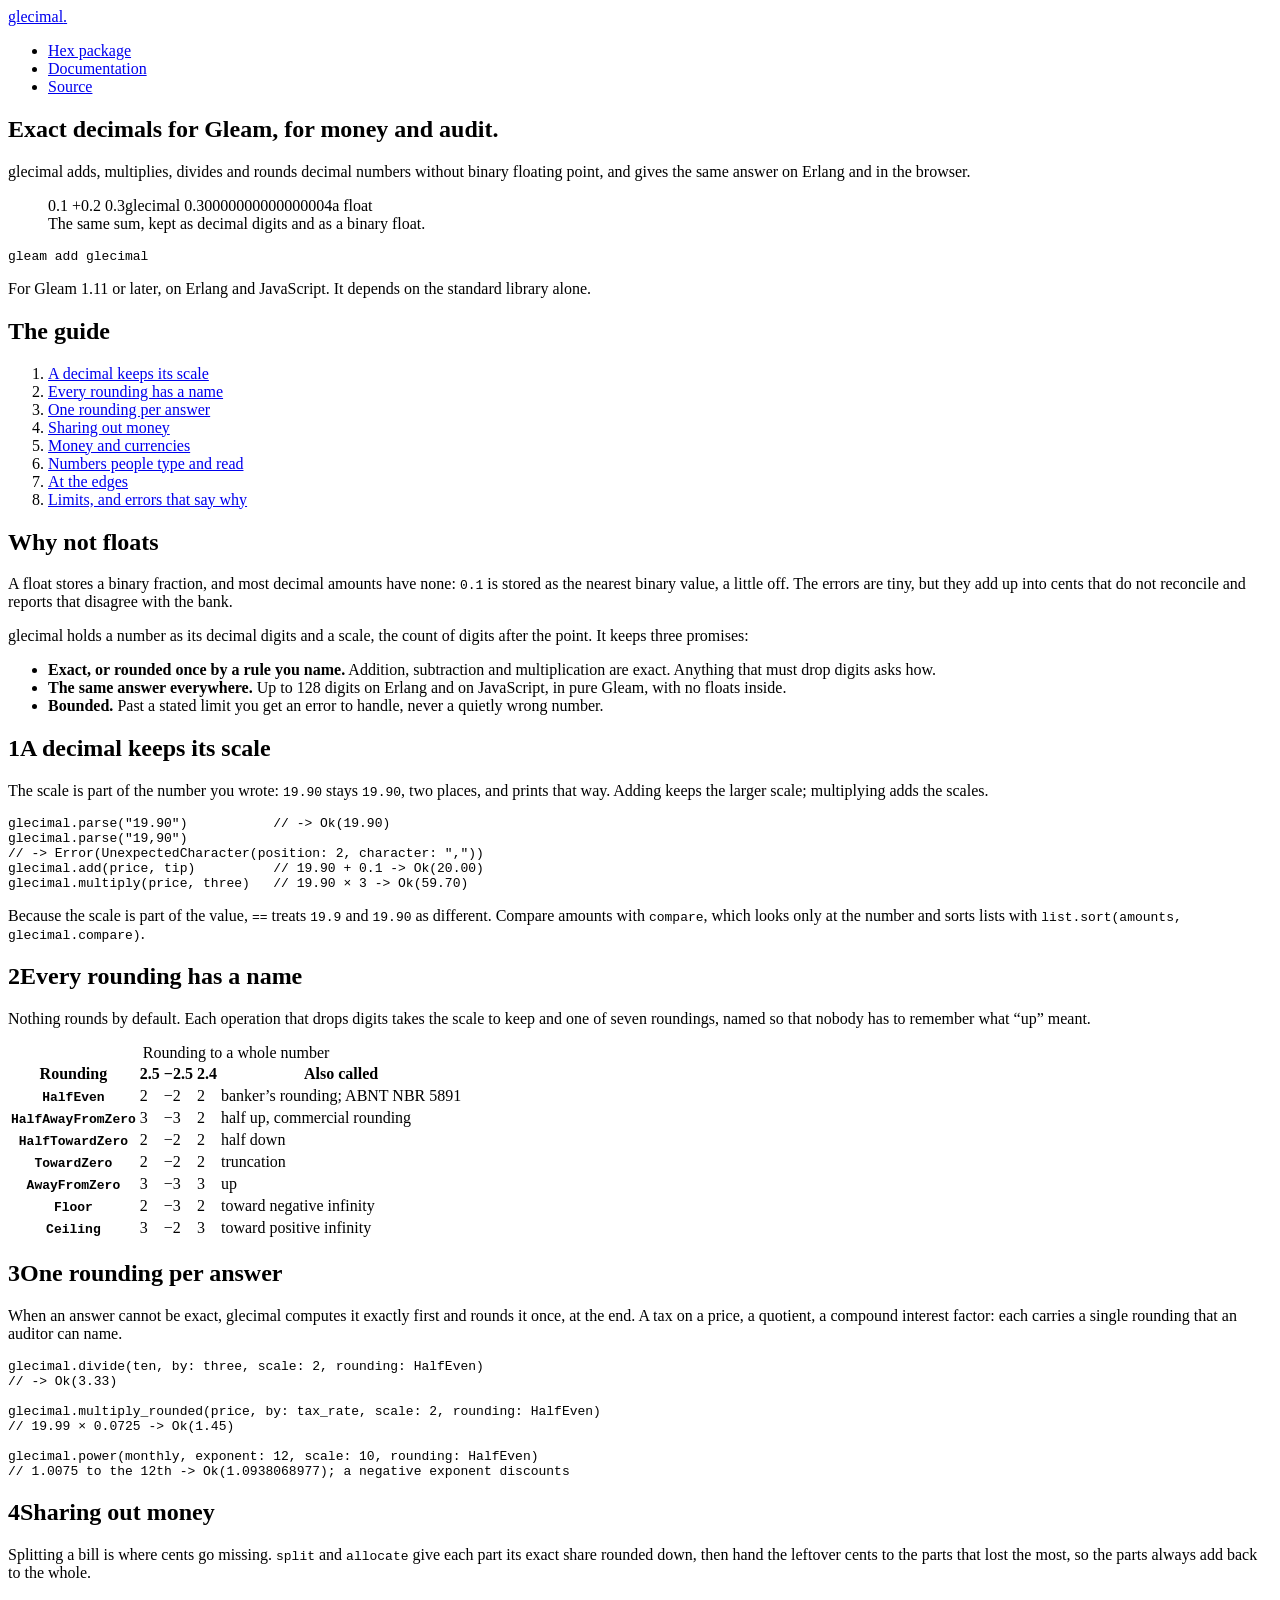
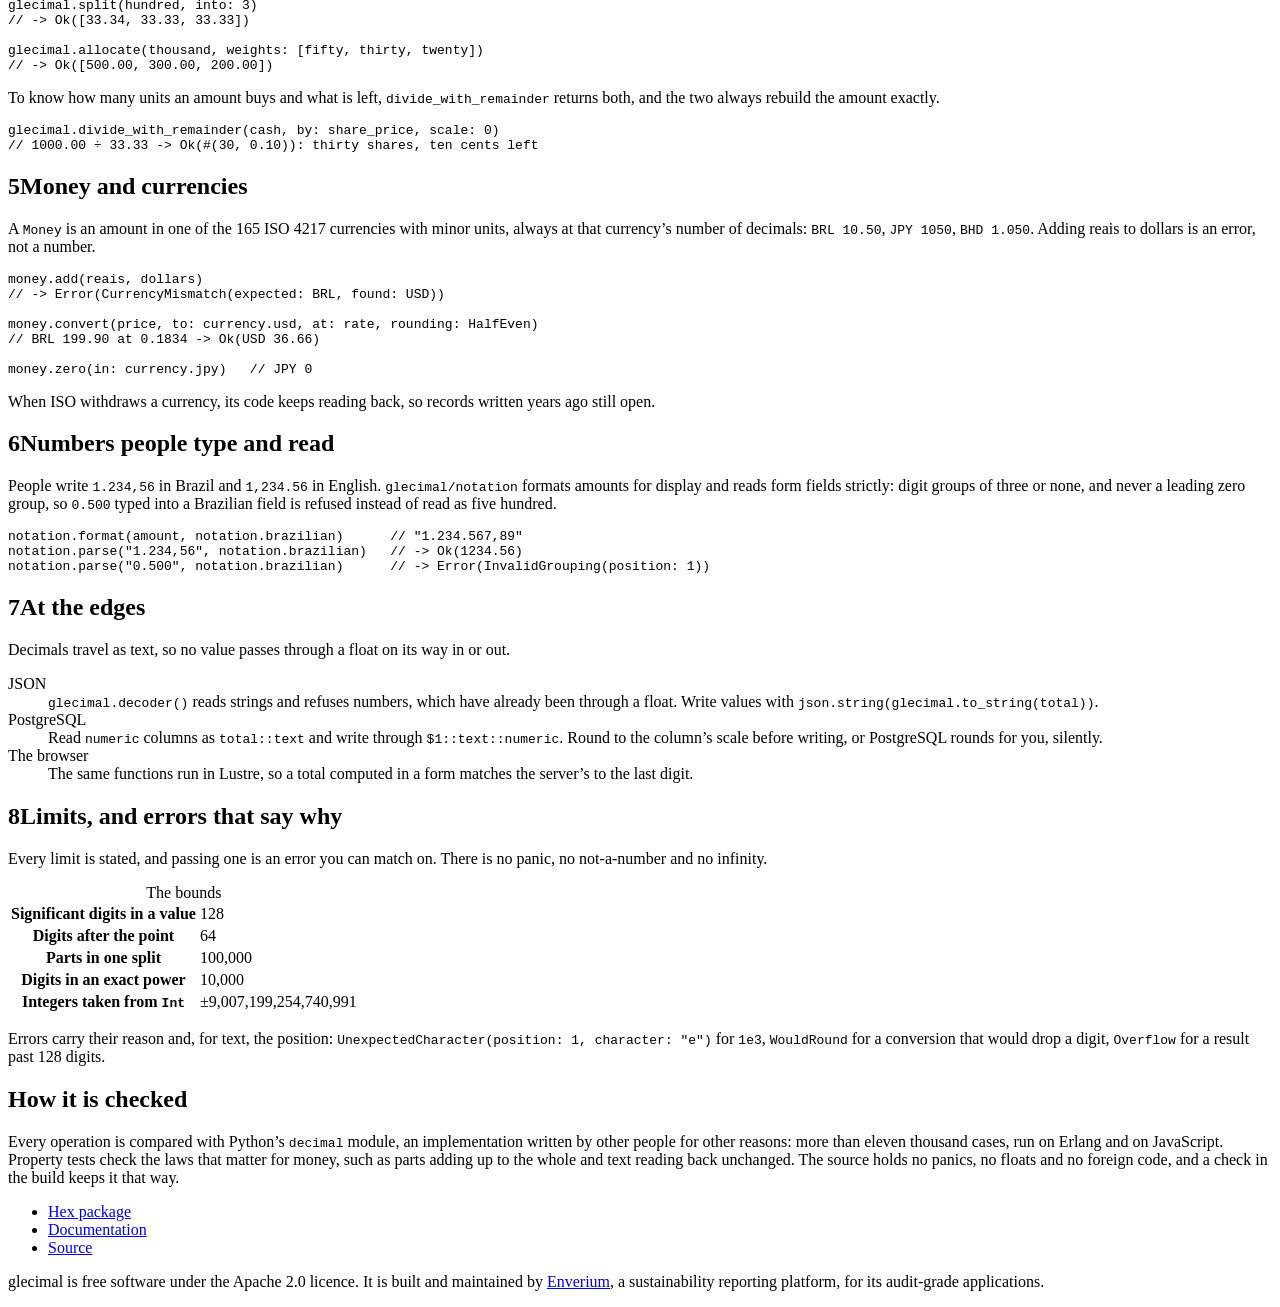
==== site/index.html @ 87f94159 "Add glecimal.com: a one-page guide served from Cloudflare Pages site/ holds the whole site: hand-wri" ====
<!doctype html>
<html lang="en">
<head>
<meta charset="utf-8">
<meta name="viewport" content="width=device-width, initial-scale=1">
<title>glecimal: exact decimals for Gleam</title>
<meta name="description" content="glecimal is a pure-Gleam library of exact decimals for money and audit: no floats, every rounding named, the same results on Erlang and JavaScript.">
<link rel="canonical" href="https://glecimal.com/">
<link rel="icon" href="/favicon.svg" type="image/svg+xml">
<link rel="stylesheet" href="/style.css">
<meta property="og:type" content="website">
<meta property="og:url" content="https://glecimal.com/">
<meta property="og:title" content="glecimal: exact decimals for Gleam">
<meta property="og:description" content="Exact decimals for money and audit, in pure Gleam: no floats, every rounding named, the same results on Erlang and JavaScript.">
<meta name="color-scheme" content="light dark">
</head>
<body>
<header class="masthead">
  <a class="wordmark" href="/" aria-label="glecimal, home">glecimal<span class="point">.</span></a>
  <nav aria-label="Package">
    <ul class="package-links">
      <li><a href="https://hex.pm/packages/glecimal">Hex package</a></li>
      <li><a href="https://hexdocs.pm/glecimal/">Documentation</a></li>
      <li><a href="https://github.com/enveriumhq/glecimal">Source</a></li>
    </ul>
  </nav>
</header>

<main>
<section class="opening" aria-labelledby="promise">
  <h1 id="promise">Exact decimals for Gleam, for money and audit.</h1>
  <p class="lede">glecimal adds, multiplies, divides and rounds decimal numbers without binary floating point, and gives the same answer on Erlang and in the browser.</p>

  <figure class="ledger">
    <div class="sum" role="img" aria-label="0.1 plus 0.2: glecimal gives exactly 0.3; a float gives 0.30000000000000004.">
      <span class="op"></span><span class="int">0</span><span class="frac">.1</span><span class="note"></span>
      <span class="op">+</span><span class="int">0</span><span class="frac">.2</span><span class="note"></span>
      <span class="op"></span><span class="int total">0</span><span class="frac total">.3</span><span class="note">glecimal</span>
      <span class="op"></span><span class="int drift">0</span><span class="frac drift">.30000000000000004</span><span class="note drift">a float</span>
    </div>
    <figcaption>The same sum, kept as decimal digits and as a binary float.</figcaption>
  </figure>

  <pre class="install"><code>gleam add glecimal</code></pre>
  <p class="requires">For Gleam 1.11 or later, on Erlang and JavaScript. It depends on the standard library alone.</p>
</section>

<nav class="contents" aria-labelledby="contents-title">
  <h2 id="contents-title">The guide</h2>
  <ol>
    <li><a href="#scale">A decimal keeps its scale</a></li>
    <li><a href="#rounding">Every rounding has a name</a></li>
    <li><a href="#once">One rounding per answer</a></li>
    <li><a href="#sharing">Sharing out money</a></li>
    <li><a href="#money">Money and currencies</a></li>
    <li><a href="#people">Numbers people type and read</a></li>
    <li><a href="#edges">At the edges</a></li>
    <li><a href="#limits">Limits, and errors that say why</a></li>
  </ol>
</nav>

<section id="why" aria-labelledby="why-title">
  <h2 id="why-title">Why not floats</h2>
  <p>A float stores a binary fraction, and most decimal amounts have none: <code>0.1</code> is stored as the nearest binary value, a little off. The errors are tiny, but they add up into cents that do not reconcile and reports that disagree with the bank.</p>
  <p>glecimal holds a number as its decimal digits and a scale, the count of digits after the point. It keeps three promises:</p>
  <ul class="promises">
    <li><strong>Exact, or rounded once by a rule you name.</strong> Addition, subtraction and multiplication are exact. Anything that must drop digits asks how.</li>
    <li><strong>The same answer everywhere.</strong> Up to 128 digits on Erlang and on JavaScript, in pure Gleam, with no floats inside.</li>
    <li><strong>Bounded.</strong> Past a stated limit you get an error to handle, never a quietly wrong number.</li>
  </ul>
</section>

<section id="scale" class="chapter" aria-labelledby="scale-title">
  <h2 id="scale-title"><span class="number">1</span>A decimal keeps its scale</h2>
  <p>The scale is part of the number you wrote: <code>19.90</code> stays <code>19.90</code>, two places, and prints that way. Adding keeps the larger scale; multiplying adds the scales.</p>
  <pre><code>glecimal.parse("19.90")           // -&gt; Ok(19.90)
glecimal.parse("19,90")
// -&gt; Error(UnexpectedCharacter(position: 2, character: ","))
glecimal.add(price, tip)          // 19.90 + 0.1 -&gt; Ok(20.00)
glecimal.multiply(price, three)   // 19.90 × 3 -&gt; Ok(59.70)</code></pre>
  <p>Because the scale is part of the value, <code>==</code> treats <code>19.9</code> and <code>19.90</code> as different. Compare amounts with <code>compare</code>, which looks only at the number and sorts lists with <code>list.sort(amounts, glecimal.compare)</code>.</p>
</section>

<section id="rounding" class="chapter" aria-labelledby="rounding-title">
  <h2 id="rounding-title"><span class="number">2</span>Every rounding has a name</h2>
  <p>Nothing rounds by default. Each operation that drops digits takes the scale to keep and one of seven roundings, named so that nobody has to remember what “up” meant.</p>
  <table class="figures">
    <caption>Rounding to a whole number</caption>
    <thead>
      <tr><th scope="col">Rounding</th><th scope="col">2.5</th><th scope="col">−2.5</th><th scope="col">2.4</th><th scope="col">Also called</th></tr>
    </thead>
    <tbody>
      <tr><th scope="row"><code>HalfEven</code></th><td>2</td><td>−2</td><td>2</td><td>banker’s rounding; ABNT NBR 5891</td></tr>
      <tr><th scope="row"><code>HalfAwayFromZero</code></th><td>3</td><td>−3</td><td>2</td><td>half up, commercial rounding</td></tr>
      <tr><th scope="row"><code>HalfTowardZero</code></th><td>2</td><td>−2</td><td>2</td><td>half down</td></tr>
      <tr><th scope="row"><code>TowardZero</code></th><td>2</td><td>−2</td><td>2</td><td>truncation</td></tr>
      <tr><th scope="row"><code>AwayFromZero</code></th><td>3</td><td>−3</td><td>3</td><td>up</td></tr>
      <tr><th scope="row"><code>Floor</code></th><td>2</td><td>−3</td><td>2</td><td>toward negative infinity</td></tr>
      <tr><th scope="row"><code>Ceiling</code></th><td>3</td><td>−2</td><td>3</td><td>toward positive infinity</td></tr>
    </tbody>
  </table>
</section>

<section id="once" class="chapter" aria-labelledby="once-title">
  <h2 id="once-title"><span class="number">3</span>One rounding per answer</h2>
  <p>When an answer cannot be exact, glecimal computes it exactly first and rounds it once, at the end. A tax on a price, a quotient, a compound interest factor: each carries a single rounding that an auditor can name.</p>
  <pre><code>glecimal.divide(ten, by: three, scale: 2, rounding: HalfEven)
// -&gt; Ok(3.33)

glecimal.multiply_rounded(price, by: tax_rate, scale: 2, rounding: HalfEven)
// 19.99 × 0.0725 -&gt; Ok(1.45)

glecimal.power(monthly, exponent: 12, scale: 10, rounding: HalfEven)
// 1.0075 to the 12th -&gt; Ok(1.0938068977); a negative exponent discounts</code></pre>
</section>

<section id="sharing" class="chapter" aria-labelledby="sharing-title">
  <h2 id="sharing-title"><span class="number">4</span>Sharing out money</h2>
  <p>Splitting a bill is where cents go missing. <code>split</code> and <code>allocate</code> give each part its exact share rounded down, then hand the leftover cents to the parts that lost the most, so the parts always add back to the whole.</p>
  <pre><code>glecimal.split(hundred, into: 3)
// -&gt; Ok([33.34, 33.33, 33.33])

glecimal.allocate(thousand, weights: [fifty, thirty, twenty])
// -&gt; Ok([500.00, 300.00, 200.00])</code></pre>
  <p>To know how many units an amount buys and what is left, <code>divide_with_remainder</code> returns both, and the two always rebuild the amount exactly.</p>
  <pre><code>glecimal.divide_with_remainder(cash, by: share_price, scale: 0)
// 1000.00 ÷ 33.33 -&gt; Ok(#(30, 0.10)): thirty shares, ten cents left</code></pre>
</section>

<section id="money" class="chapter" aria-labelledby="money-title">
  <h2 id="money-title"><span class="number">5</span>Money and currencies</h2>
  <p>A <code>Money</code> is an amount in one of the 165 ISO 4217 currencies with minor units, always at that currency’s number of decimals: <code>BRL 10.50</code>, <code>JPY 1050</code>, <code>BHD 1.050</code>. Adding reais to dollars is an error, not a number.</p>
  <pre><code>money.add(reais, dollars)
// -&gt; Error(CurrencyMismatch(expected: BRL, found: USD))

money.convert(price, to: currency.usd, at: rate, rounding: HalfEven)
// BRL 199.90 at 0.1834 -&gt; Ok(USD 36.66)

money.zero(in: currency.jpy)   // JPY 0</code></pre>
  <p>When ISO withdraws a currency, its code keeps reading back, so records written years ago still open.</p>
</section>

<section id="people" class="chapter" aria-labelledby="people-title">
  <h2 id="people-title"><span class="number">6</span>Numbers people type and read</h2>
  <p>People write <code>1.234,56</code> in Brazil and <code>1,234.56</code> in English. <code>glecimal/notation</code> formats amounts for display and reads form fields strictly: digit groups of three or none, and never a leading zero group, so <code>0.500</code> typed into a Brazilian field is refused instead of read as five hundred.</p>
  <pre><code>notation.format(amount, notation.brazilian)      // "1.234.567,89"
notation.parse("1.234,56", notation.brazilian)   // -&gt; Ok(1234.56)
notation.parse("0.500", notation.brazilian)      // -&gt; Error(InvalidGrouping(position: 1))</code></pre>
</section>

<section id="edges" class="chapter" aria-labelledby="edges-title">
  <h2 id="edges-title"><span class="number">7</span>At the edges</h2>
  <p>Decimals travel as text, so no value passes through a float on its way in or out.</p>
  <dl class="edges">
    <dt>JSON</dt>
    <dd><code>glecimal.decoder()</code> reads strings and refuses numbers, which have already been through a float. Write values with <code>json.string(glecimal.to_string(total))</code>.</dd>
    <dt>PostgreSQL</dt>
    <dd>Read <code>numeric</code> columns as <code>total::text</code> and write through <code>$1::text::numeric</code>. Round to the column’s scale before writing, or PostgreSQL rounds for you, silently.</dd>
    <dt>The browser</dt>
    <dd>The same functions run in Lustre, so a total computed in a form matches the server’s to the last digit.</dd>
  </dl>
</section>

<section id="limits" class="chapter" aria-labelledby="limits-title">
  <h2 id="limits-title"><span class="number">8</span>Limits, and errors that say why</h2>
  <p>Every limit is stated, and passing one is an error you can match on. There is no panic, no not-a-number and no infinity.</p>
  <table class="figures limits">
    <caption>The bounds</caption>
    <tbody>
      <tr><th scope="row">Significant digits in a value</th><td>128</td></tr>
      <tr><th scope="row">Digits after the point</th><td>64</td></tr>
      <tr><th scope="row">Parts in one split</th><td>100,000</td></tr>
      <tr><th scope="row">Digits in an exact power</th><td>10,000</td></tr>
      <tr><th scope="row">Integers taken from <code>Int</code></th><td>±9,007,199,254,740,991</td></tr>
    </tbody>
  </table>
  <p>Errors carry their reason and, for text, the position: <code>UnexpectedCharacter(position: 1, character: "e")</code> for <code>1e3</code>, <code>WouldRound</code> for a conversion that would drop a digit, <code>Overflow</code> for a result past 128 digits.</p>
</section>

<section id="checked" aria-labelledby="checked-title">
  <h2 id="checked-title">How it is checked</h2>
  <p>Every operation is compared with Python’s <code>decimal</code> module, an implementation written by other people for other reasons: more than eleven thousand cases, run on Erlang and on JavaScript. Property tests check the laws that matter for money, such as parts adding up to the whole and text reading back unchanged. The source holds no panics, no floats and no foreign code, and a check in the build keeps it that way.</p>
</section>
</main>

<footer class="colophon">
  <ul class="package-links">
    <li><a href="https://hex.pm/packages/glecimal">Hex package</a></li>
    <li><a href="https://hexdocs.pm/glecimal/">Documentation</a></li>
    <li><a href="https://github.com/enveriumhq/glecimal">Source</a></li>
  </ul>
  <p>glecimal is free software under the Apache 2.0 licence. It is built and maintained by <a href="https://enverium.com">Enverium</a>, a sustainability reporting platform, for its audit-grade applications.</p>
</footer>
</body>
</html>
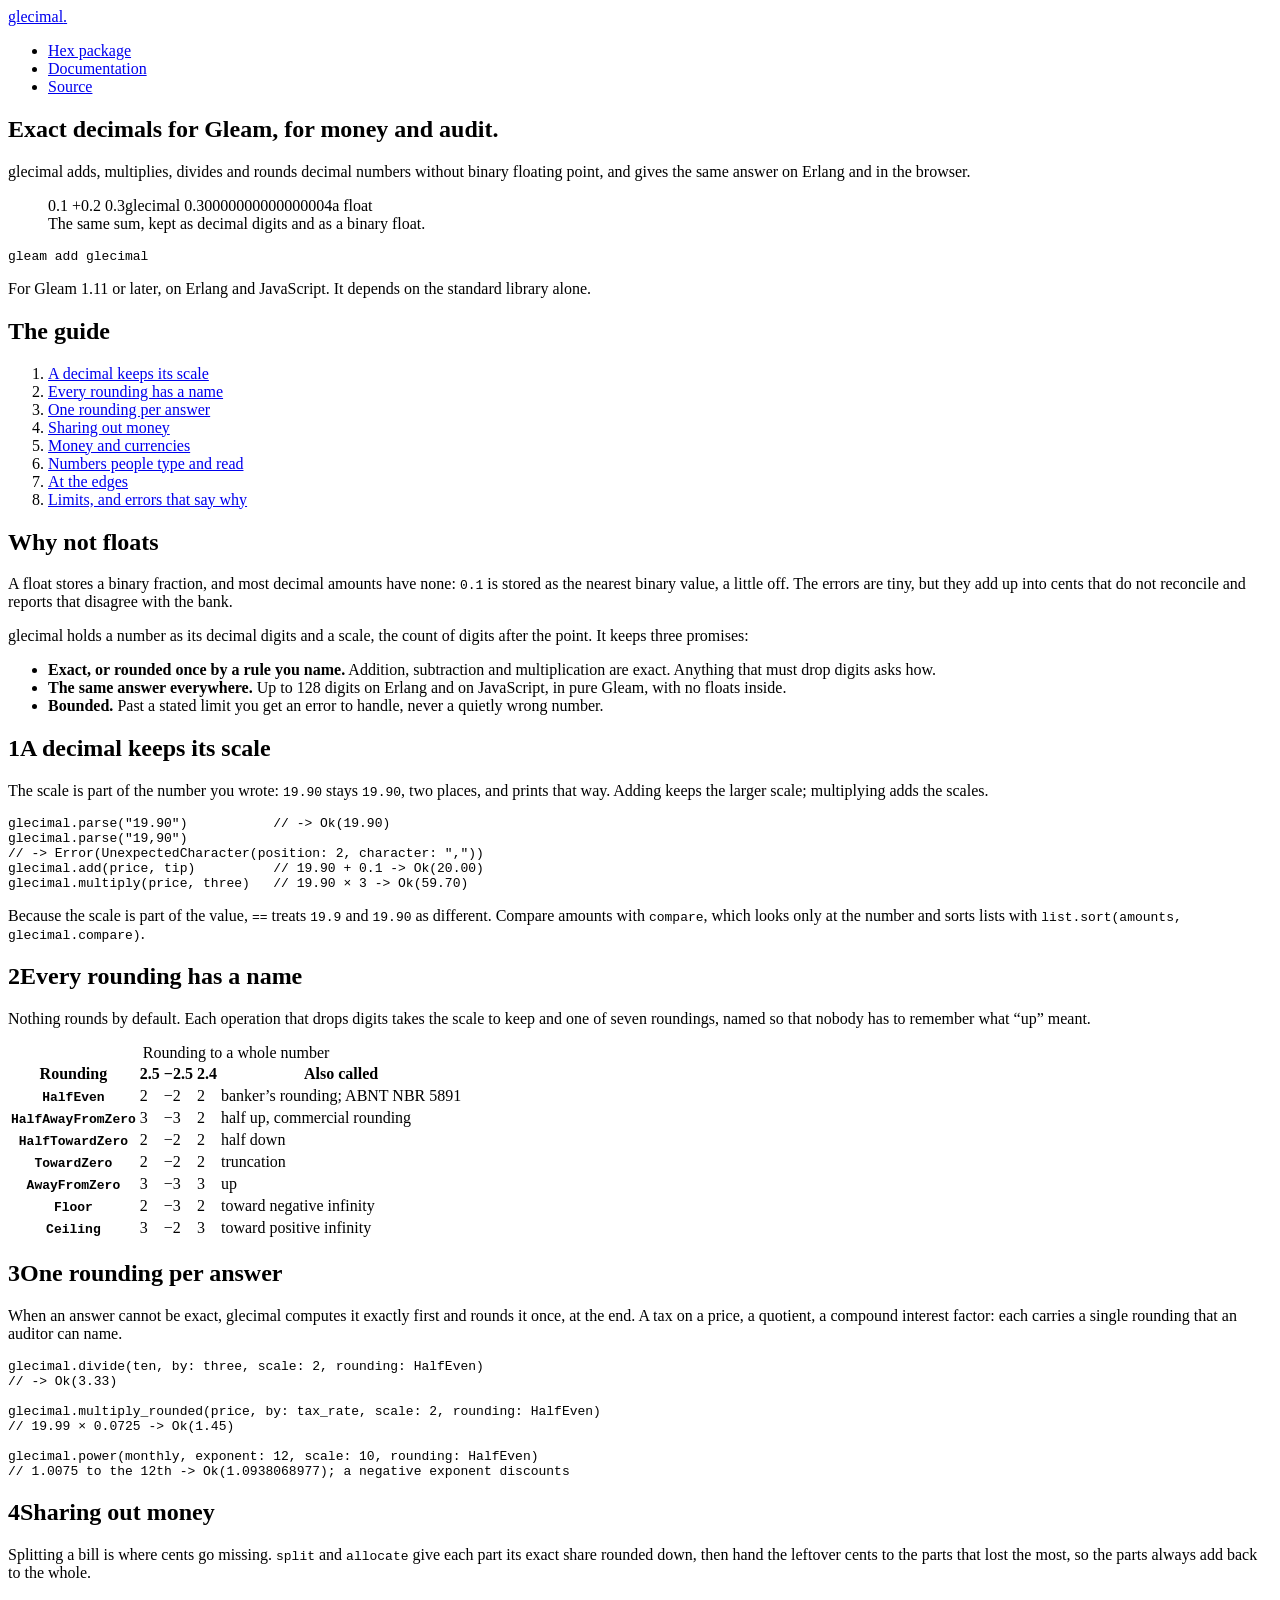
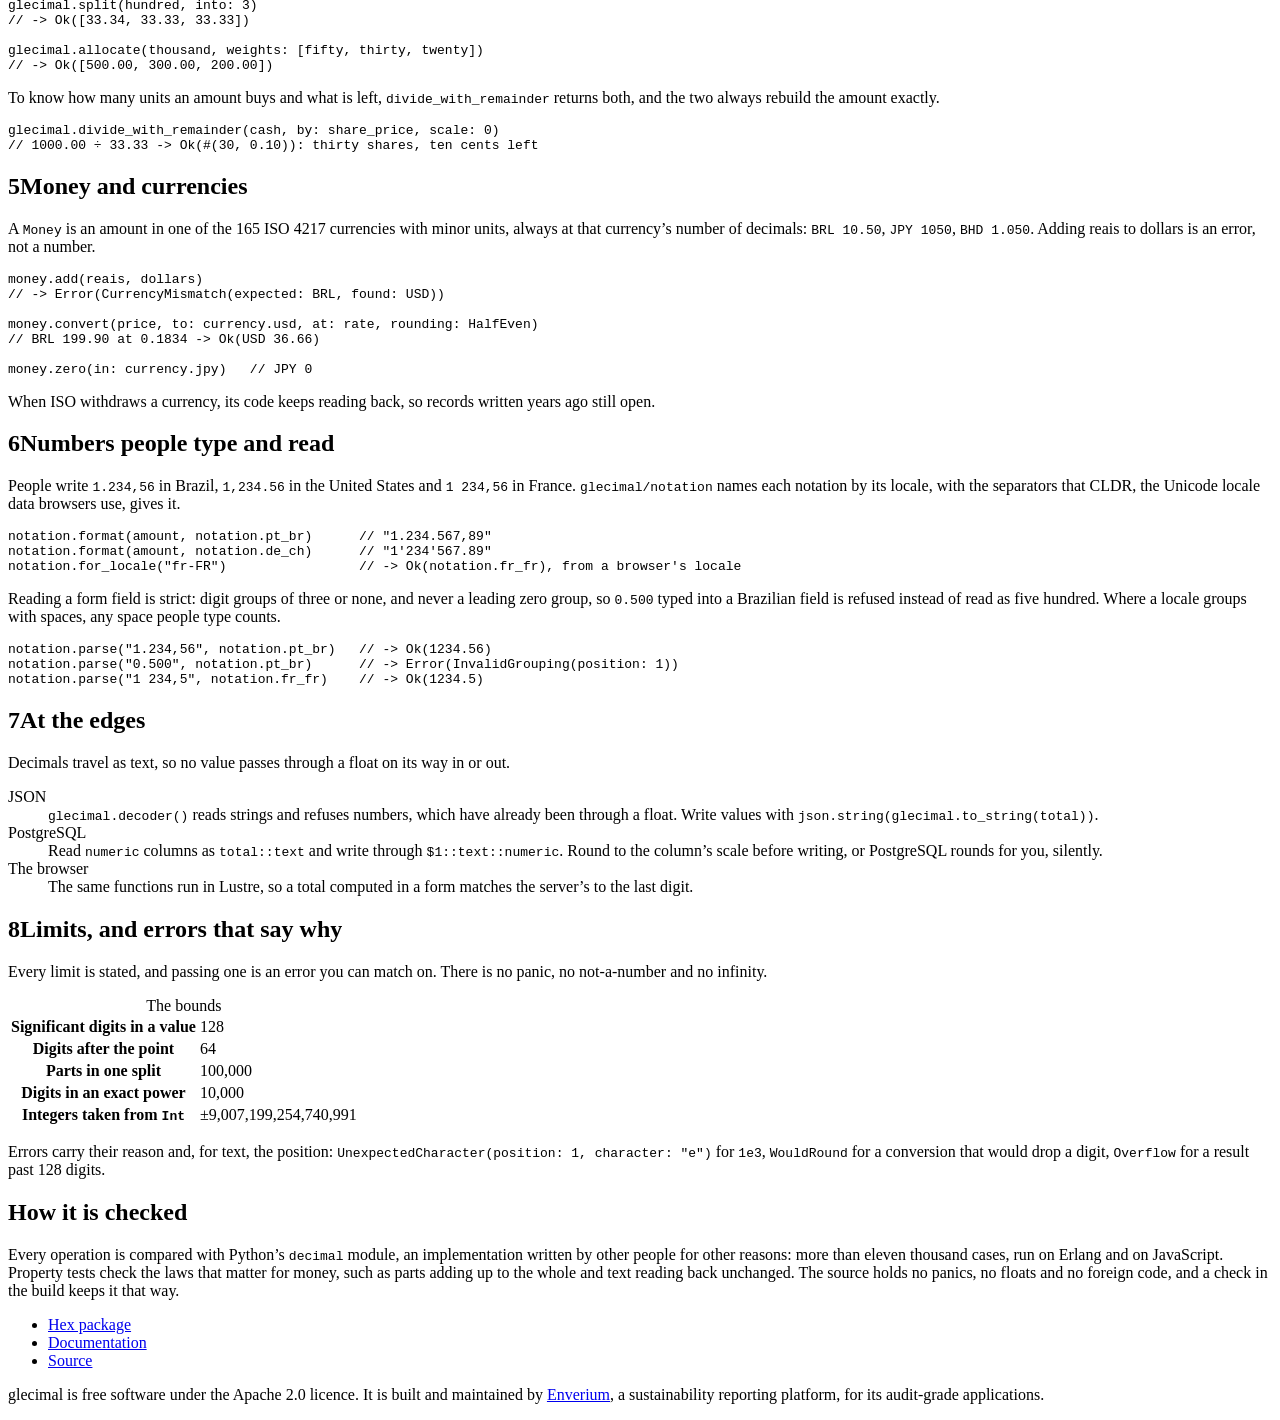
==== commit e0cd2482: "Release 1.2.0: notations named by locale, from CLDR glecimal/notation now names notations by BCP 47 " ====
--- a/site/index.html
+++ b/site/index.html
@@ -7,11 +7,56 @@
 <meta name="description" content="glecimal is a pure-Gleam library of exact decimals for money and audit: no floats, every rounding named, the same results on Erlang and JavaScript.">
 <link rel="canonical" href="https://glecimal.com/">
 <link rel="icon" href="/favicon.svg" type="image/svg+xml">
+<link rel="apple-touch-icon" href="/apple-touch-icon.png">
 <link rel="stylesheet" href="/style.css">
+<meta name="theme-color" content="#f2f6f1" media="(prefers-color-scheme: light)">
+<meta name="theme-color" content="#142019" media="(prefers-color-scheme: dark)">
 <meta property="og:type" content="website">
+<meta property="og:site_name" content="glecimal">
 <meta property="og:url" content="https://glecimal.com/">
 <meta property="og:title" content="glecimal: exact decimals for Gleam">
 <meta property="og:description" content="Exact decimals for money and audit, in pure Gleam: no floats, every rounding named, the same results on Erlang and JavaScript.">
+<meta property="og:image" content="https://glecimal.com/og.png">
+<meta property="og:image:width" content="1200">
+<meta property="og:image:height" content="630">
+<meta property="og:image:alt" content="0.1 plus 0.2 as a ledger sum: exactly 0.3 in glecimal, 0.30000000000000004 as a float.">
+<meta name="twitter:card" content="summary_large_image">
+<script type="application/ld+json">
+{
+  "@context": "https://schema.org",
+  "@type": "SoftwareSourceCode",
+  "name": "glecimal",
+  "description": "A pure-Gleam library of exact decimals for money and audit: no floats, every rounding named, the same results on Erlang and JavaScript.",
+  "url": "https://glecimal.com/",
+  "codeRepository": "https://github.com/enveriumhq/glecimal",
+  "programmingLanguage": {
+    "@type": "ComputerLanguage",
+    "name": "Gleam",
+    "url": "https://gleam.run/"
+  },
+  "runtimePlatform": [
+    "Erlang",
+    "JavaScript"
+  ],
+  "license": "https://www.apache.org/licenses/LICENSE-2.0",
+  "sameAs": [
+    "https://hex.pm/packages/glecimal",
+    "https://hexdocs.pm/glecimal/",
+    "https://github.com/enveriumhq/glecimal"
+  ],
+  "creator": {
+    "@type": "Organization",
+    "name": "Enverium",
+    "url": "https://www.enverium.com/",
+    "description": "A sustainability reporting platform."
+  },
+  "publisher": {
+    "@type": "Organization",
+    "name": "Enverium",
+    "url": "https://www.enverium.com/"
+  }
+}
+</script>
 <meta name="color-scheme" content="light dark">
 </head>
 <body>
@@ -142,10 +187,14 @@
 
 <section id="people" class="chapter" aria-labelledby="people-title">
   <h2 id="people-title"><span class="number">6</span>Numbers people type and read</h2>
-  <p>People write <code>1.234,56</code> in Brazil and <code>1,234.56</code> in English. <code>glecimal/notation</code> formats amounts for display and reads form fields strictly: digit groups of three or none, and never a leading zero group, so <code>0.500</code> typed into a Brazilian field is refused instead of read as five hundred.</p>
-  <pre><code>notation.format(amount, notation.brazilian)      // "1.234.567,89"
-notation.parse("1.234,56", notation.brazilian)   // -&gt; Ok(1234.56)
-notation.parse("0.500", notation.brazilian)      // -&gt; Error(InvalidGrouping(position: 1))</code></pre>
+  <p>People write <code>1.234,56</code> in Brazil, <code>1,234.56</code> in the United States and <code>1 234,56</code> in France. <code>glecimal/notation</code> names each notation by its locale, with the separators that CLDR, the Unicode locale data browsers use, gives it.</p>
+  <pre><code>notation.format(amount, notation.pt_br)      // "1.234.567,89"
+notation.format(amount, notation.de_ch)      // "1'234'567.89"
+notation.for_locale("fr-FR")                 // -&gt; Ok(notation.fr_fr), from a browser's locale</code></pre>
+  <p>Reading a form field is strict: digit groups of three or none, and never a leading zero group, so <code>0.500</code> typed into a Brazilian field is refused instead of read as five hundred. Where a locale groups with spaces, any space people type counts.</p>
+  <pre><code>notation.parse("1.234,56", notation.pt_br)   // -&gt; Ok(1234.56)
+notation.parse("0.500", notation.pt_br)      // -&gt; Error(InvalidGrouping(position: 1))
+notation.parse("1 234,5", notation.fr_fr)    // -&gt; Ok(1234.5)</code></pre>
 </section>
 
 <section id="edges" class="chapter" aria-labelledby="edges-title">
@@ -189,7 +238,7 @@
     <li><a href="https://hexdocs.pm/glecimal/">Documentation</a></li>
     <li><a href="https://github.com/enveriumhq/glecimal">Source</a></li>
   </ul>
-  <p>glecimal is free software under the Apache 2.0 licence. It is built and maintained by <a href="https://enverium.com">Enverium</a>, a sustainability reporting platform, for its audit-grade applications.</p>
+  <p>glecimal is free software under the Apache 2.0 licence. It is built and maintained by <a href="https://www.enverium.com/">Enverium</a>, a sustainability reporting platform, for its audit-grade applications.</p>
 </footer>
 </body>
 </html>
